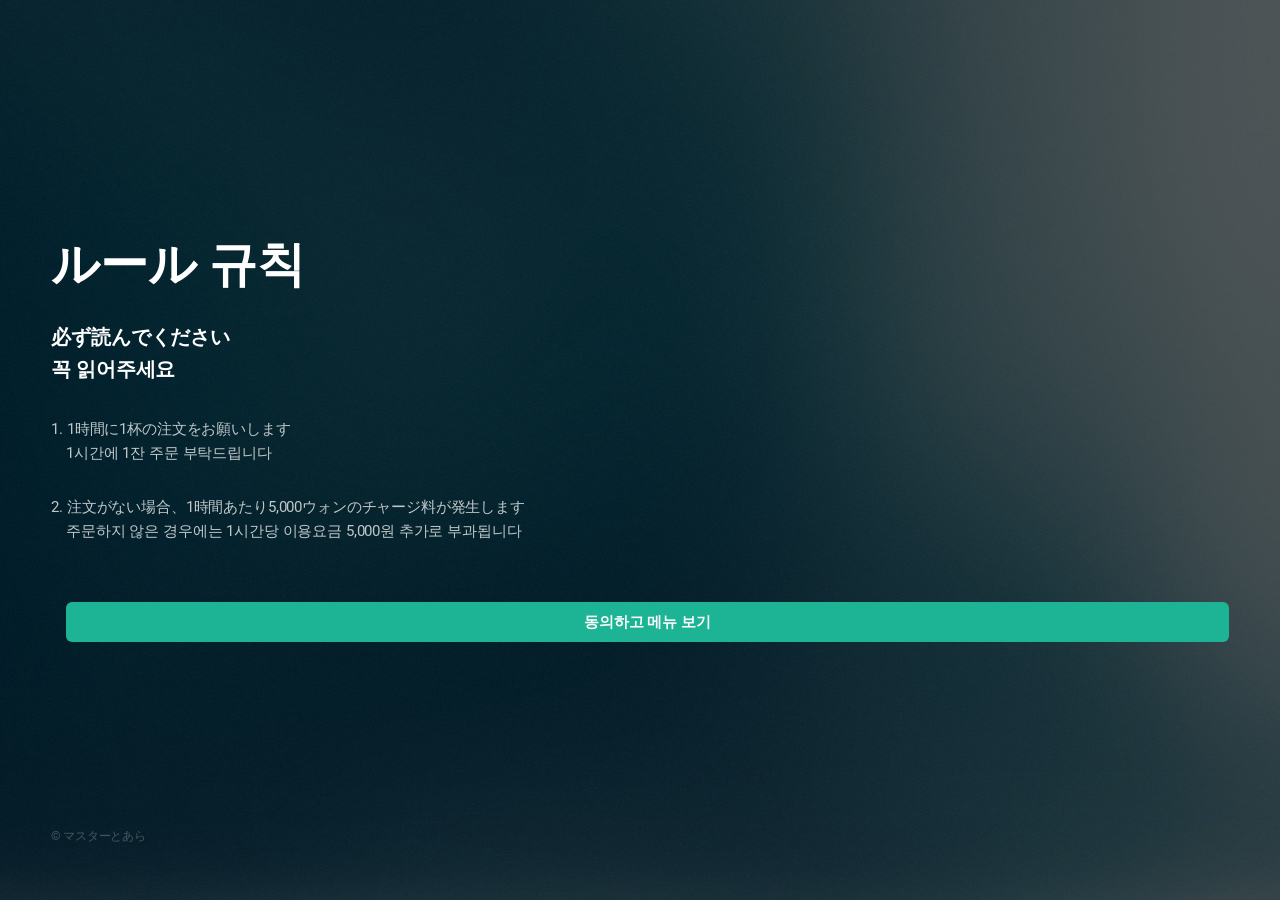
==== index.html @ 6d4afbd4 "index.html 업데이트" ====
<!DOCTYPE HTML>
<html>
	<head>
		<title>RULE</title>
		<meta charset="utf-8" />
		<meta name="viewport" content="width=device-width, initial-scale=1, user-scalable=no" />
		<link rel="stylesheet" href="assets/css/rule.css" />
	</head>
	<body class="is-preload">

		<!-- Header -->
			<header id="header">
				<h1>ルール 규칙</h1>
					<p><b>必ず読んでください<br>
						꼭 읽어주세요</b></p>
						<p><div>1. 1時間に1杯の注文をお願いします</div><div>
						　1시간에 1잔 주문 부탁드립니다</div></p>
				<p><div>2.  注文がない場合、1時間あたり5,000ウォンのチャージ料が発生します</div><div>
				　주문하지 않은 경우에는 1시간당 이용요금 5,000원 추가로 부과됩니다</div></p>
						</header>

<p>
			<ul class="actions fit">
				<a href="https://restjpkr.github.io/menu" class="button special fit">동의하고 메뉴 보기</a>
			</ul>
			
</p>


		<!-- Footer -->
			<footer id="footer">
				<ul class="copyright">
					<li>&copy; マスターとあら</li>
				</ul>
			</footer>

		<!-- Scripts -->
			<script src="assets/js/main.js"></script>

	</body>
</html>
---- assets/css/rule.css ----
@import url(fontawesome-all.min.css);
@import url("https://fonts.googleapis.com/css?family=Roboto:400,700");
/*
	Eventually by HTML5 UP
	html5up.net | @ajlkn
	Free for personal and commercial use under the CCA 3.0 license (html5up.net/license)
*/
html, body, div, span, applet, object, br,
iframe, h1, h2, h3, h4, h5, h6, p, blockquote,
pre, a, abbr, acronym, address, big, cite,
code, del, dfn, em, img, ins, kbd, q, s, samp,
small, strike, strong, sub, sup, tt, var, b,
u, i, center, dl, dt, dd, ol, ul, li, fieldset,
form, label, legend, table, caption, tbody,
tfoot, thead, tr, th, td, article, aside,
canvas, details, embed, figure, figcaption,
footer, header, hgroup, menu, nav, output, ruby,
section, summary, time, mark, audio, video {
	scroll-behavior: auto;
  margin: 0;
  padding: 0;
  border: 0;
  font-size: 100%;
  font: inherit;
  vertical-align: baseline; }


.menu{
     max-width: 700px;
     margin: 0 auto;
     font-size: 13.5px;
     padding: 10px 0;
 }
 .menu dl {
     display: table;
     width: 100%;
     border: solid #e4e4e4;
     border-width: 1px 0;
 }
 .menu dt{
	width: 39%; 
	text-align: left;
	display: table-cell;
	padding:0.4rem;
}

.menu dd{
	width: 39%;
	text-align: center;
	display: table-cell;
	padding:0.4rem;
 }

.menu dd:last-child {
	width: 22%;
	text-align: right;
	content: "";
}

.menu dd.from:after {
     content: "〜";
 }



table {
  width: 100%;
  border-collapse: collapse;
}

td {
  padding: 10px;
  text-align: center;
}

td:first-child {
  width: 30%;
  text-align: left;
}

td:last-child {
  width: 20%;
  text-align: right;
}




article, aside, details, figcaption, figure,
footer, header, hgroup, menu, nav, section {
  display: block; }

body {
  line-height: 1; }

ol, ul {
  list-style: none; }

blockquote, q {
  quotes: none; }
  blockquote:before, blockquote:after, q:before, q:after {
    content: '';
    content: none; }

table {
  border-collapse: collapse;
  border-spacing: 0; }

body {
  -webkit-text-size-adjust: none; }

mark {
  background-color: transparent;
  color: inherit; }

input::-moz-focus-inner {
  border: 0;
  padding: 0; }

input, select, textarea {
  -moz-appearance: none;
  -webkit-appearance: none;
  -ms-appearance: none;
  appearance: none; }

/* Basic */
@-ms-viewport {
  width: device-width; }

body {
  -ms-overflow-style: scrollbar; }

@media screen and (max-width: 480px) {
  html, body {
    min-width: 320px; } }

html {
  box-sizing: border-box; }

*, *:before, *:after {
  box-sizing: inherit; }

html, body {
  height: 100%;
  overflow-x: hidden;
  width: 100%; }
  @media screen and (max-height: 640px) {
    html, body {
      height: auto;
      min-height: 100%; } }

body {
  display: -moz-flex;
  display: -webkit-flex;
  display: -ms-flex;
  display: flex;
  -moz-flex-direction: column;
  -webkit-flex-direction: column;
  -ms-flex-direction: column;
  flex-direction: column;
  -moz-justify-content: center;
  -webkit-justify-content: center;
  -ms-justify-content: center;
  justify-content: center;
  background-color: #000;
  padding: 6em 4em 4em 4em; }
  body.is-preload *, body.is-preload *:before, body.is-preload *:after {
    -moz-animation: none !important;
    -webkit-animation: none !important;
    -ms-animation: none !important;
    animation: none !important;
    -moz-transition: none !important;
    -webkit-transition: none !important;
    -ms-transition: none !important;
    transition: none !important; }
  body > * {
    position: relative;
    z-index: 2; }
  @media screen and (max-width: 1680px) {
    body {
      padding: 6em 3.5em 3.5em 3.5em; } }
  @media screen and (max-width: 736px) {
    body {
      padding: 5em 2em 2em 2em; } }
  @media screen and (max-width: 360px) {
    body {
      padding: 5em 1.25em 1.25em 1.25em; } }

.menu .item {
  position: relative;
  display: -webkit-box;
  display: -ms-flexbox;
  display: flex;
  -webkit-box-pack: justify;
  -ms-flex-pack: justify;
  justify-content: space-between;
  -webkit-box-align: center;
  -ms-flex-align: center;
  align-items: center;
  margin-bottom: 8px;
}

/* BG */
#bg {
  -moz-transition: opacity 2s ease-in-out;
  -webkit-transition: opacity 2s ease-in-out;
  -ms-transition: opacity 2s ease-in-out;
  transition: opacity 2s ease-in-out;
  height: 100%;
  left: 0;
  opacity: 0.375;
  position: fixed;
  top: 0;
  width: 100%;
  z-index: 1; }
  #bg div {
    -moz-transition: opacity 3s ease;
    -webkit-transition: opacity 3s ease;
    -ms-transition: opacity 3s ease;
    transition: opacity 3s ease;
    background-size: cover;
    height: 100%;
    left: 0;
    opacity: 0;
    position: absolute;
    top: 0;
    visibility: hidden;
    width: 150%; }
    #bg div.visible {
      -moz-animation: bg 45s linear infinite;
      -webkit-animation: bg 45s linear infinite;
      -ms-animation: bg 45s linear infinite;
      animation: bg 45s linear infinite;
      opacity: 1;
      visibility: visible;
      z-index: 1; }
      #bg div.visible.top {
        z-index: 2; }
      @media screen and (max-width: 1280px) {
        #bg div.visible {
          -moz-animation: bg 29.25s linear infinite;
          -webkit-animation: bg 29.25s linear infinite;
          -ms-animation: bg 29.25s linear infinite;
          animation: bg 29.25s linear infinite; } }
      @media screen and (max-width: 736px) {
        #bg div.visible {
          -moz-animation: bg 18s linear infinite;
          -webkit-animation: bg 18s linear infinite;
          -ms-animation: bg 18s linear infinite;
          animation: bg 18s linear infinite; } }
    #bg div:only-child {
      -moz-animation-direction: alternate !important;
      -webkit-animation-direction: alternate !important;
      -ms-animation-direction: alternate !important;
      animation-direction: alternate !important; }
  body.is-preload #bg {
    opacity: 0; }

@-moz-keyframes bg {
  0% {
    -moz-transform: translateX(0);
    -webkit-transform: translateX(0);
    -ms-transform: translateX(0);
    transform: translateX(0); }
  100% {
    -moz-transform: translateX(-25%);
    -webkit-transform: translateX(-25%);
    -ms-transform: translateX(-25%);
    transform: translateX(-25%); } }

@-webkit-keyframes bg {
  0% {
    -moz-transform: translateX(0);
    -webkit-transform: translateX(0);
    -ms-transform: translateX(0);
    transform: translateX(0); }
  100% {
    -moz-transform: translateX(-25%);
    -webkit-transform: translateX(-25%);
    -ms-transform: translateX(-25%);
    transform: translateX(-25%); } }

@-ms-keyframes bg {
  0% {
    -moz-transform: translateX(0);
    -webkit-transform: translateX(0);
    -ms-transform: translateX(0);
    transform: translateX(0); }
  100% {
    -moz-transform: translateX(-25%);
    -webkit-transform: translateX(-25%);
    -ms-transform: translateX(-25%);
    transform: translateX(-25%); } }

@keyframes bg {
  0% {
    -moz-transform: translateX(0);
    -webkit-transform: translateX(0);
    -ms-transform: translateX(0);
    transform: translateX(0); }
  100% {
    -moz-transform: translateX(-25%);
    -webkit-transform: translateX(-25%);
    -ms-transform: translateX(-25%);
    transform: translateX(-25%); } }

/* Type */
body, input, select, textarea {
  color: rgba(255, 255, 255, 0.75);
  font-family: "Roboto", sans-serif;
  font-size: 16pt;
  font-weight: 400;
  letter-spacing: -0.01em;
  line-height: 1.65em; }
  @media screen and (max-width: 1680px) {
    body, input, select, textarea {
      font-size: 12pt; } }
  @media screen and (max-width: 1280px) {
    body, input, select, textarea {
      font-size: 11pt; } }
  @media screen and (max-width: 980px) {
    body, input, select, textarea {
      font-size: 12pt; } }
  @media screen and (max-width: 736px) {
    body, input, select, textarea {
      font-size: 12pt; } }
  @media screen and (max-width: 480px) {
    body, input, select, textarea {
      font-size: 12pt; } }

a {
  -moz-transition: border-bottom-color 0.2s ease, color 0.2s ease;
  -webkit-transition: border-bottom-color 0.2s ease, color 0.2s ease;
  -ms-transition: border-bottom-color 0.2s ease, color 0.2s ease;
  transition: border-bottom-color 0.2s ease, color 0.2s ease;
  border-bottom: dotted 1px rgba(255, 255, 255, 0.25);
  color: #1cb495;
  text-decoration: none; }
  a:hover {
    border-bottom-color: transparent;
    color: #1cb495 !important;
    text-decoration: none; }

strong, b {
  color: #fff;
  font-weight: 700; }

em, i {
  font-style: italic; }

p {
  margin: 0 0 2em 0; }

h1, h2, h3, h4, h5, h6 {
  color: #fff;
  font-weight: 700;
  line-height: 1em;
  margin: 0 0 1em 0; }
  h1 a, h2 a, h3 a, h4 a, h5 a, h6 a {
    color: inherit;
    text-decoration: none; }

h1 {
  font-size: 2.5em;
  line-height: 1.25em; }

h2 {
  font-size: 1.75em;
  line-height: 1.5em;
  margin-bottom: 0.5; }

h3 {
  font-size: 1.35em;
  line-height: 1.5em; }

h4 {
  font-size: 1.1em;
  line-height: 1.5em; }

h5 {
  font-size: 0.9em;
  line-height: 1.5em; }

h6 {
  font-size: 0.7em;
  line-height: 1.5em; }

sub {
  font-size: 0.8em;
  position: relative;
  top: 0.5em; }

sup {
  font-size: 0.8em;
  position: relative;
  top: -0.5em; }

blockquote {
  border-left: solid 8px rgba(255, 255, 255, 0.35);
  font-style: italic;
  margin: 0 0 2em 0;
  padding: 0.5em 0 0.5em 2em; }

code {
  background: rgba(255, 255, 255, 0.125);
  border-radius: 6px;
  border: solid 2px rgba(255, 255, 255, 0.35);
  font-family: "Courier New", monospace;
  font-size: 0.9em;
  margin: 0 0.25em;
  padding: 0.25em 0.65em; }

pre {
  -webkit-overflow-scrolling: touch;
  font-family: "Courier New", monospace;
  font-size: 0.9em;
  margin: 0 0 2em 0; }
  pre code {
    display: block;
    line-height: 1.75em;
    padding: 1em 1.5em;
    overflow-x: auto; }

hr {
  border: 0;
  border-bottom: solid 2px rgba(255, 255, 255, 0.35);
  margin: 2em 0; }
  hr.major {
    margin: 3em 0; }

/* Section/Article */
section.special, article.special {
  text-align: center; }

header p {
  color: rgba(255, 255, 255, 0.5);
  position: relative;
  margin: 0 0 1.5em 0; }

header h2 + p {
  font-size: 1.25em;
  margin-top: -1em;
  line-height: 1.5em; }

header h3 + p {
  font-size: 1.1em;
  margin-top: -0.8em;
  line-height: 1.5em; }

header h4 + p,
header h5 + p,
header h6 + p {
  font-size: 0.9em;
  margin-top: -0.6em;
  line-height: 1.5em; }

@media screen and (max-width: 980px) {
  header br {
    display: none; } }

@media screen and (max-width: 736px) {
  header br {
    display: inline; } }

@media screen and (max-width: 480px) {
  header br {
    display: none; } }

/* Button */

	input[type="submit"],
	input[type="reset"],
	input[type="button"],
	.button {
		-moz-appearance: none;
		-webkit-appearance: none;
		-ms-appearance: none;
		appearance: none;
		-moz-transition: background-color 0.2s ease-in-out, color 0.2s ease-in-out;
		-webkit-transition: background-color 0.2s ease-in-out, color 0.2s ease-in-out;
		-ms-transition: background-color 0.2s ease-in-out, color 0.2s ease-in-out;
		transition: background-color 0.2s ease-in-out, color 0.2s ease-in-out;
		background-color: #666;
		border-radius: 6px;
		border: 0;
		color: #ffffff;
		cursor: pointer;
		display: inline-block;
		font-weight: 400;
		height: 3em;
		line-height: 3em;
		padding: 0 2em;
		text-align: center;
		text-decoration: none;
		white-space: nowrap;
	}

		input[type="submit"]:hover,
		input[type="reset"]:hover,
		input[type="button"]:hover,
		.button:hover {
			background-color: #737373;
		}

		input[type="submit"]:active,
		input[type="reset"]:active,
		input[type="button"]:active,
		.button:active {
			background-color: #595959;
		}

		input[type="submit"].icon,
		input[type="reset"].icon,
		input[type="button"].icon,
		.button.icon {
			padding-left: 1.35em;
		}

			input[type="submit"].icon:before,
			input[type="reset"].icon:before,
			input[type="button"].icon:before,
			.button.icon:before {
				margin-right: 0.5em;
			}

		input[type="submit"].fit,
		input[type="reset"].fit,
		input[type="button"].fit,
		.button.fit {
			width: 100%;
		}

		input[type="submit"].small,
		input[type="reset"].small,
		input[type="button"].small,
		.button.small {
			font-size: 0.8em;
			height: 2.7em;
			line-height: 2.7em;
		}

		input[type="submit"].large,
		input[type="reset"].large,
		input[type="button"].large,
		.button.large {
			font-size: 1.25em;
			height: 2.7em;
			line-height: 2.7em;
		}

		input[type="submit"].alt,
		input[type="reset"].alt,
		input[type="button"].alt,
		.button.alt {
			background-color: transparent;
			box-shadow: inset 0 0 0 2px #e5e5e5;
			color: #777;
		}

			input[type="submit"].alt:hover,
			input[type="reset"].alt:hover,
			input[type="button"].alt:hover,
			.button.alt:hover {
				background-color: #f8f8f8;
			}

			input[type="submit"].alt:active,
			input[type="reset"].alt:active,
			input[type="button"].alt:active,
			.button.alt:active {
				background-color: #f0f0f0;
			}

			input[type="submit"].alt.icon:before,
			input[type="reset"].alt.icon:before,
			input[type="button"].alt.icon:before,
			.button.alt.icon:before {
				color: #999;
			}

		input[type="submit"].primary,
		input[type="reset"].primary,
		input[type="button"].primary,
		.button.primary {
			background-color: #e89980;
			color: #ffffff !important;
		}

			input[type="submit"].primary:hover,
			input[type="reset"].primary:hover,
			input[type="button"].primary:hover,
			.button.primary:hover {
				background-color: #ecaa96;
			}

			input[type="submit"].primary:active,
			input[type="reset"].primary:active,
			input[type="button"].primary:active,
			.button.primary:active {
				background-color: #e4886a;
			}

		input[type="submit"].disabled, input[type="submit"]:disabled,
		input[type="reset"].disabled,
		input[type="reset"]:disabled,
		input[type="button"].disabled,
		input[type="button"]:disabled,
		.button.disabled,
		.button:disabled {
			background-color: #777 !important;
			box-shadow: inset 0 -0.15em 0 0 rgba(0, 0, 0, 0.15);
			color: #f5f5f5 !important;
			cursor: default;
			opacity: 0.25;
		}


/* Icon */
.icon {
  text-decoration: none;
  border-bottom: none;
  position: relative; }
  .icon:before {
    -moz-osx-font-smoothing: grayscale;
    -webkit-font-smoothing: antialiased;
    display: inline-block;
    font-style: normal;
    font-variant: normal;
    text-rendering: auto;
    line-height: 1;
    text-transform: none !important;
    font-family: 'Font Awesome 5 Free';
    font-weight: 400; }
  .icon > .label {
    display: none; }
  .icon:before {
    line-height: inherit; }
  .icon.solid:before {
    font-weight: 900; }
  .icon.brands:before {
    font-family: 'Font Awesome 5 Brands'; }

/* List */
ol {
  list-style: decimal;
  margin: 0 0 2em 0;
  padding-left: 1.25em; }
  ol li {
    padding-left: 0.25em; }

ul {
  list-style: disc;
  margin: 0 0 2em 0;
  padding-left: 1em; }
  ul li {
    padding-left: 0.5em; }

/* Icons */
ul.icons {
  cursor: default;
  list-style: none;
  padding-left: 0; }
  ul.icons li {
    display: inline-block;
    padding: 0 1em 0 0; }
    ul.icons li:last-child {
      padding-right: 0; }
    ul.icons li .icon:before {
      font-size: 1.25em; }
    ul.icons li a {
      color: inherit; }

/* Form */
form {
  margin: 0 0 2em 0; }
  form .message {
    text-decoration: none;
    -moz-transition: opacity 0.2s ease-in-out, -moz-transform 0.2s ease-in-out;
    -webkit-transition: opacity 0.2s ease-in-out, -webkit-transform 0.2s ease-in-out;
    -ms-transition: opacity 0.2s ease-in-out, -ms-transform 0.2s ease-in-out;
    transition: opacity 0.2s ease-in-out, transform 0.2s ease-in-out;
    -moz-transform: scale(1.05);
    -webkit-transform: scale(1.05);
    -ms-transform: scale(1.05);
    transform: scale(1.05);
    height: 2.75em;
    line-height: 2.75em;
    opacity: 0; }
    form .message:before {
      -moz-osx-font-smoothing: grayscale;
      -webkit-font-smoothing: antialiased;
      display: inline-block;
      font-style: normal;
      font-variant: normal;
      text-rendering: auto;
      line-height: 1;
      text-transform: none !important;
      font-family: 'Font Awesome 5 Free';
      font-weight: 900; }
    form .message:before {
      margin-right: 0.5em; }
    form .message.visible {
      -moz-transform: scale(1);
      -webkit-transform: scale(1);
      -ms-transform: scale(1);
      transform: scale(1);
      opacity: 1; }
    form .message.success {
      color: #1cb495; }
      form .message.success:before {
        content: '\f00c'; }
    form .message.failure {
      color: #ff2361; }
      form .message.failure:before {
        content: '\f119'; }

label {
  color: #fff;
  display: block;
  font-size: 0.9em;
  font-weight: 700;
  margin: 0 0 1em 0; }

@-moz-keyframes focus {
  0% {
    -moz-transform: scale(1);
    -webkit-transform: scale(1);
    -ms-transform: scale(1);
    transform: scale(1); }
  50% {
    -moz-transform: scale(1.025);
    -webkit-transform: scale(1.025);
    -ms-transform: scale(1.025);
    transform: scale(1.025); }
  100% {
    -moz-transform: scale(1);
    -webkit-transform: scale(1);
    -ms-transform: scale(1);
    transform: scale(1); } }

@-webkit-keyframes focus {
  0% {
    -moz-transform: scale(1);
    -webkit-transform: scale(1);
    -ms-transform: scale(1);
    transform: scale(1); }
  50% {
    -moz-transform: scale(1.025);
    -webkit-transform: scale(1.025);
    -ms-transform: scale(1.025);
    transform: scale(1.025); }
  100% {
    -moz-transform: scale(1);
    -webkit-transform: scale(1);
    -ms-transform: scale(1);
    transform: scale(1); } }

@-ms-keyframes focus {
  0% {
    -moz-transform: scale(1);
    -webkit-transform: scale(1);
    -ms-transform: scale(1);
    transform: scale(1); }
  50% {
    -moz-transform: scale(1.025);
    -webkit-transform: scale(1.025);
    -ms-transform: scale(1.025);
    transform: scale(1.025); }
  100% {
    -moz-transform: scale(1);
    -webkit-transform: scale(1);
    -ms-transform: scale(1);
    transform: scale(1); } }

@keyframes focus {
  0% {
    -moz-transform: scale(1);
    -webkit-transform: scale(1);
    -ms-transform: scale(1);
    transform: scale(1); }
  50% {
    -moz-transform: scale(1.025);
    -webkit-transform: scale(1.025);
    -ms-transform: scale(1.025);
    transform: scale(1.025); }
  100% {
    -moz-transform: scale(1);
    -webkit-transform: scale(1);
    -ms-transform: scale(1);
    transform: scale(1); } }

input[type="text"],
input[type="password"],
input[type="email"],
select,
textarea {
  -moz-appearance: none;
  -webkit-appearance: none;
  -ms-appearance: none;
  appearance: none;
  -moz-transform: scale(1);
  -webkit-transform: scale(1);
  -ms-transform: scale(1);
  transform: scale(1);
  -moz-transition: border-color 0.2s ease, background-color 0.2s ease;
  -webkit-transition: border-color 0.2s ease, background-color 0.2s ease;
  -ms-transition: border-color 0.2s ease, background-color 0.2s ease;
  transition: border-color 0.2s ease, background-color 0.2s ease;
  background-color: transparent;
  border-radius: 6px;
  border: none;
  border: solid 2px rgba(255, 255, 255, 0.35);
  color: inherit;
  display: block;
  outline: 0;
  padding: 0 1em;
  text-decoration: none;
  width: 100%; }
  input[type="text"]:invalid,
  input[type="password"]:invalid,
  input[type="email"]:invalid,
  select:invalid,
  textarea:invalid {
    box-shadow: none; }
  input[type="text"]:focus,
  input[type="password"]:focus,
  input[type="email"]:focus,
  select:focus,
  textarea:focus {
    -moz-animation: focus 0.1s;
    -webkit-animation: focus 0.1s;
    -ms-animation: focus 0.1s;
    animation: focus 0.1s;
    background-color: rgba(255, 255, 255, 0.125);
    border-color: #1cb495; }

select {
  background-image: url("data:image/svg+xml;charset=utf8,%3Csvg xmlns='http://www.w3.org/2000/svg' width='40' height='40' preserveAspectRatio='none' viewBox='0 0 40 40'%3E%3Cpath d='M9.4,12.3l10.4,10.4l10.4-10.4c0.2-0.2,0.5-0.4,0.9-0.4c0.3,0,0.6,0.1,0.9,0.4l3.3,3.3c0.2,0.2,0.4,0.5,0.4,0.9 c0,0.4-0.1,0.6-0.4,0.9L20.7,31.9c-0.2,0.2-0.5,0.4-0.9,0.4c-0.3,0-0.6-0.1-0.9-0.4L4.3,17.3c-0.2-0.2-0.4-0.5-0.4-0.9 c0-0.4,0.1-0.6,0.4-0.9l3.3-3.3c0.2-0.2,0.5-0.4,0.9-0.4S9.1,12.1,9.4,12.3z' fill='rgba(255, 255, 255, 0.35)' /%3E%3C/svg%3E");
  background-size: 1.25rem;
  background-repeat: no-repeat;
  background-position: calc(100% - 1rem) center;
  height: 2.75em;
  padding-right: 2.75em;
  text-overflow: ellipsis; }
  select option {
    color: #fff;
    background: #000; }
  select:focus::-ms-value {
    background-color: transparent; }
  select::-ms-expand {
    display: none; }

input[type="text"],
input[type="password"],
input[type="email"],
select {
  height: 2.75em; }

textarea {
  padding: 0.75em 1em; }

input[type="checkbox"],
input[type="radio"] {
  -moz-appearance: none;
  -webkit-appearance: none;
  -ms-appearance: none;
  appearance: none;
  display: block;
  float: left;
  margin-right: -2em;
  opacity: 0;
  width: 1em;
  z-index: -1; }
  input[type="checkbox"] + label,
  input[type="radio"] + label {
    text-decoration: none;
    color: rgba(255, 255, 255, 0.75);
    cursor: pointer;
    display: inline-block;
    font-size: 1em;
    font-weight: 400;
    padding-left: 2.4em;
    padding-right: 0.75em;
    position: relative; }
    input[type="checkbox"] + label:before,
    input[type="radio"] + label:before {
      -moz-osx-font-smoothing: grayscale;
      -webkit-font-smoothing: antialiased;
      display: inline-block;
      font-style: normal;
      font-variant: normal;
      text-rendering: auto;
      line-height: 1;
      text-transform: none !important;
      font-family: 'Font Awesome 5 Free';
      font-weight: 900; }
    input[type="checkbox"] + label:before,
    input[type="radio"] + label:before {
      background: rgba(255, 255, 255, 0.125);
      border-radius: 6px;
      border: solid 2px rgba(255, 255, 255, 0.35);
      content: '';
      display: inline-block;
      font-size: 0.8em;
      height: 1.65em;
      left: 0;
      line-height: 1.65em;
      position: absolute;
      text-align: center;
      top: 0;
      width: 1.65em; }
  input[type="checkbox"]:checked + label:before,
  input[type="radio"]:checked + label:before {
    background: #1cb495;
    border-color: #1cb495;
    color: #ffffff;
    content: '\f00c'; }
  input[type="checkbox"]:focus + label:before,
  input[type="radio"]:focus + label:before {
    border-color: #1cb495;
    box-shadow: 0 0 0 2px #1cb495; }

input[type="checkbox"] + label:before {
  border-radius: 6px; }

input[type="radio"] + label:before {
  border-radius: 100%; }

::-webkit-input-placeholder {
  color: rgba(255, 255, 255, 0.5) !important;
  opacity: 1.0; }

:-moz-placeholder {
  color: rgba(255, 255, 255, 0.5) !important;
  opacity: 1.0; }

::-moz-placeholder {
  color: rgba(255, 255, 255, 0.5) !important;
  opacity: 1.0; }

:-ms-input-placeholder {
  color: rgba(255, 255, 255, 0.5) !important;
  opacity: 1.0; }

.formerize-placeholder {
  color: rgba(255, 255, 255, 0.5) !important;
  opacity: 1.0; }

/* Button */
input[type="submit"],
input[type="reset"],
input[type="button"],
button,
.button {
  -moz-appearance: none;
  -webkit-appearance: none;
  -ms-appearance: none;
  appearance: none;
  -moz-transition: background-color 0.2s ease-in-out, color 0.2s ease-in-out, opacity 0.2s ease-in-out;
  -webkit-transition: background-color 0.2s ease-in-out, color 0.2s ease-in-out, opacity 0.2s ease-in-out;
  -ms-transition: background-color 0.2s ease-in-out, color 0.2s ease-in-out, opacity 0.2s ease-in-out;
  transition: background-color 0.2s ease-in-out, color 0.2s ease-in-out, opacity 0.2s ease-in-out;
  background-color: #1cb495;
  border-radius: 6px;
  border: 0;
  color: #ffffff !important;
  cursor: pointer;
  display: inline-block;
  font-weight: 700;
  height: 2.75em;
  line-height: 2.75em;
  padding: 0 1.125em;
  text-align: center;
  text-decoration: none;
  white-space: nowrap; }
  input[type="submit"]:hover,
  input[type="reset"]:hover,
  input[type="button"]:hover,
  button:hover,
  .button:hover {
    background-color: #1fcaa7; }
  input[type="submit"]:active,
  input[type="reset"]:active,
  input[type="button"]:active,
  button:active,
  .button:active {
    background-color: #199e83; }
  input[type="submit"].disabled, input[type="submit"]:disabled,
  input[type="reset"].disabled,
  input[type="reset"]:disabled,
  input[type="button"].disabled,
  input[type="button"]:disabled,
  button.disabled,
  button:disabled,
  .button.disabled,
  .button:disabled {
    opacity: 0.5; }
  @media screen and (max-width: 480px) {
    input[type="submit"],
    input[type="reset"],
    input[type="button"],
    button,
    .button {
      padding: 0; } }

/* Header */
#header h1 {
  font-size: 3.25em;
  margin: 0 0 0.55em 0; }

#header p {
  font-size: 1.35em;
  line-height: 1.65em; }

#header a {
  color: inherit; }

@media screen and (max-width: 736px) {
  #header h1 {
    font-size: 2em; }
  #header p {
    font-size: 1em; } }

@media screen and (max-width: 480px) {
  #header {
    margin: 0 0 1em 0; } }

/* Signup Form */
#signup-form {
  display: -moz-flex;
  display: -webkit-flex;
  display: -ms-flex;
  display: flex;
  position: relative; }
  #signup-form input[type="text"],
  #signup-form input[type="password"],
  #signup-form input[type="email"] {
    width: 18em; }
  #signup-form > * {
    margin: 0 0 0 1em; }
  #signup-form > :first-child {
    margin: 0 0 0 0; }
  @media screen and (max-width: 480px) {
    #signup-form {
      -moz-flex-direction: column;
      -webkit-flex-direction: column;
      -ms-flex-direction: column;
      flex-direction: column; }
      #signup-form input[type="type"],
      #signup-form input[type="password"],
      #signup-form input[type="email"] {
        width: 100%; }
      #signup-form > * {
        margin: 1.25em 0 0 0; }
      #signup-form .message {
        bottom: -1.5em;
        font-size: 0.9em;
        height: 1em;
        left: 0;
        line-height: inherit;
        margin-top: 0;
        position: absolute; } }

/* Footer */
#footer {
  -moz-transition: opacity 0.5s ease-in-out;
  -webkit-transition: opacity 0.5s ease-in-out;
  -ms-transition: opacity 0.5s ease-in-out;
  transition: opacity 0.5s ease-in-out;
  bottom: 4em;
  color: rgba(255, 255, 255, 0.5);
  left: 4em;
  opacity: 0.5;
  position: absolute; }
  #footer .icons {
    margin: 0 0 0.5em 0; }
  #footer .copyright {
    font-size: 0.8em;
    list-style: none;
    padding: 0; }
    #footer .copyright li {
      border-left: solid 1px rgba(255, 255, 255, 0.25);
      display: inline-block;
      line-height: 1em;
      margin: 0 0 0 0.75em;
      padding: 0 0 0 0.75em; }
      #footer .copyright li:first-child {
        border-left: 0;
        margin-left: 0;
        padding-left: 0; }
    #footer .copyright a {
      color: inherit; }
  #footer:hover {
    opacity: 1; }
  #footer > :last-child {
    margin-bottom: 0; }
  @media screen and (max-width: 1680px) {
    #footer {
      bottom: 3.5em;
      left: 3.5em; } }
  @media screen and (max-width: 736px) {
    #footer {
      bottom: 2em;
      left: 2em; } }
  @media screen and (max-width: 360px) {
    #footer {
      bottom: 1.25em;
      left: 1.25em; } }
  @media screen and (max-height: 640px) {
    #footer {
      bottom: auto;
      left: auto;
      margin: 1em 0 0 0;
      position: relative; } }
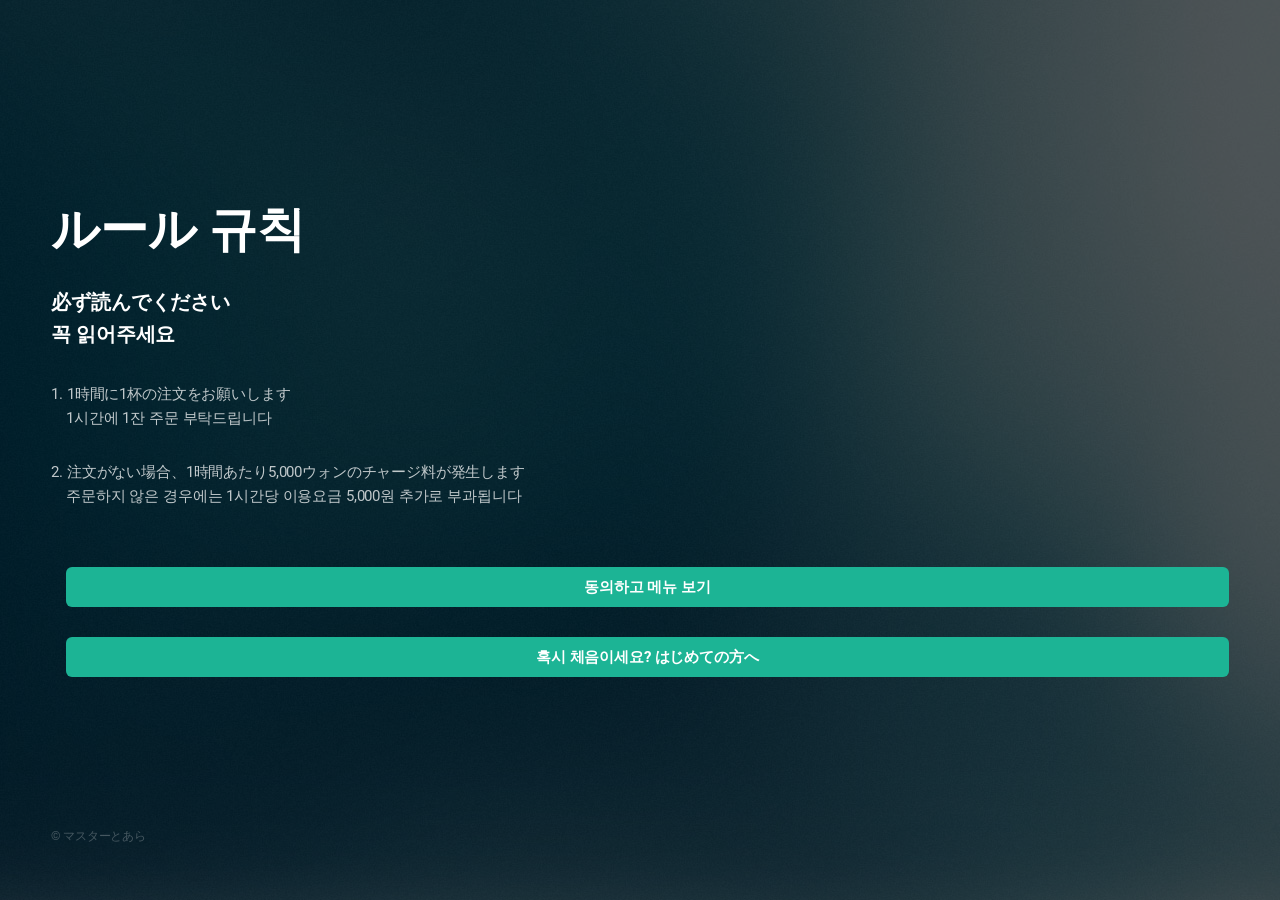
==== commit b60f06d2: "index.html 업데이트" ====
--- a/index.html
+++ b/index.html
@@ -23,6 +23,9 @@
 			<ul class="actions fit">
 				<a href="https://restjpkr.github.io/menu" class="button special fit">동의하고 메뉴 보기</a>
 			</ul>
+			<ul class="actions fit">
+				<a href="https://restjpkr.github.io/info" class="button special fit">혹시 체음이세요? はじめての方へ</a>
+			</ul>
 			
 </p>
 
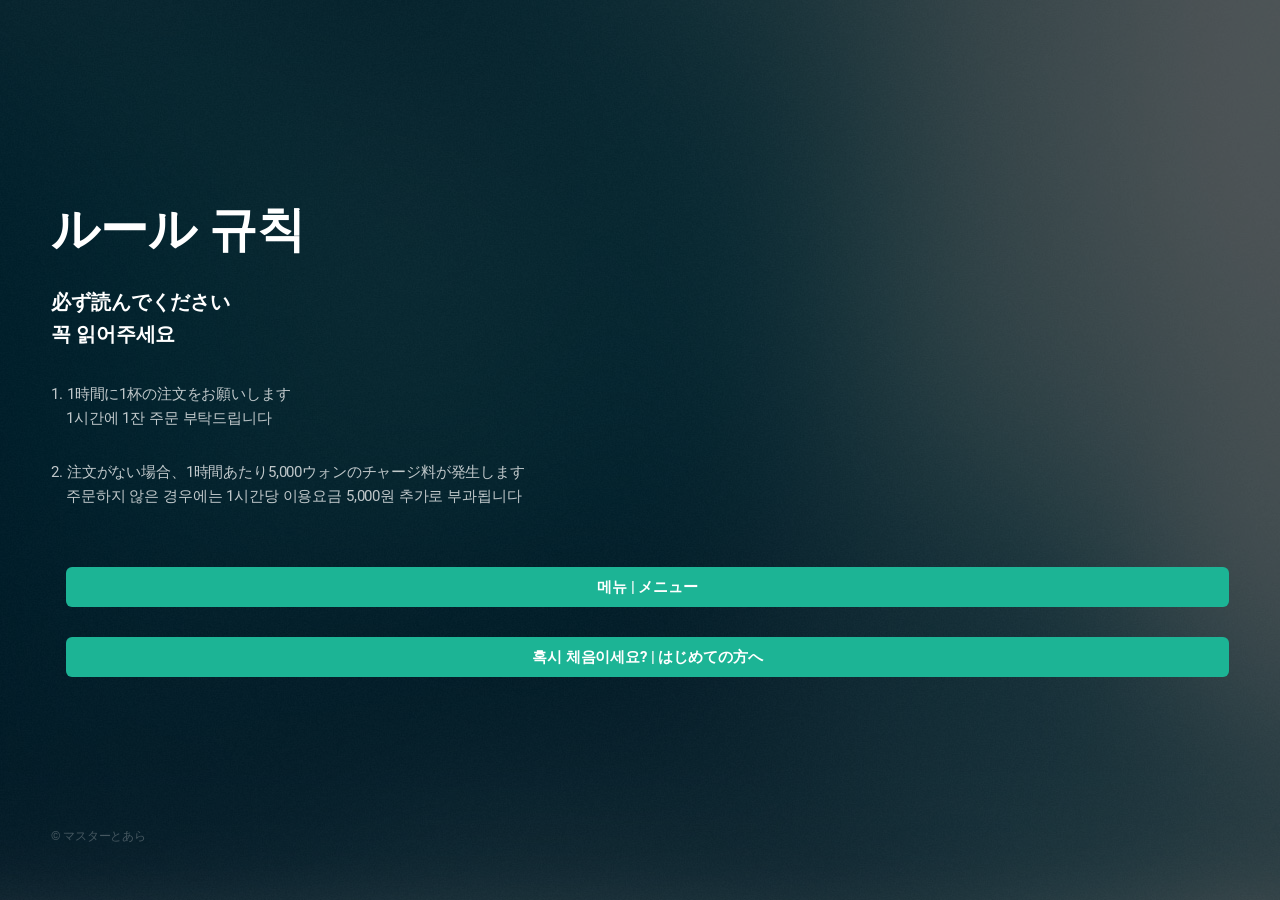
==== commit ef0d16a1: "index.html 업데이트" ====
--- a/index.html
+++ b/index.html
@@ -21,10 +21,10 @@
 
 <p>
 			<ul class="actions fit">
-				<a href="https://restjpkr.github.io/menu" class="button special fit">동의하고 메뉴 보기</a>
+				<a href="https://restjpkr.github.io/menu" class="button special fit">메뉴 | メニュー</a>
 			</ul>
 			<ul class="actions fit">
-				<a href="https://restjpkr.github.io/info" class="button special fit">혹시 체음이세요? はじめての方へ</a>
+				<a href="https://restjpkr.github.io/info" class="button special fit">혹시 체음이세요? | はじめての方へ</a>
 			</ul>
 			
 </p>
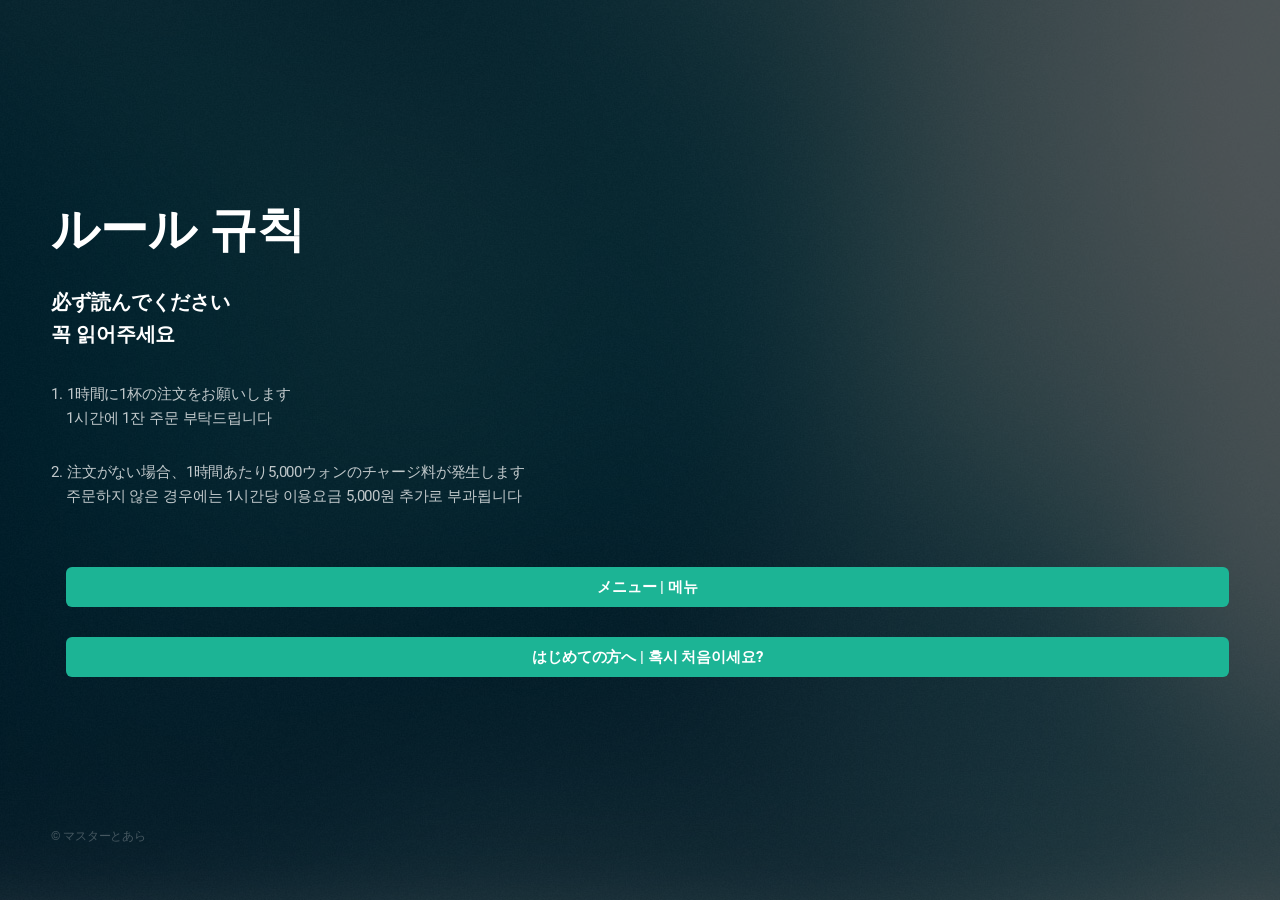
==== commit 13caaec2: "index.html 업데이트" ====
--- a/index.html
+++ b/index.html
@@ -21,10 +21,10 @@
 
 <p>
 			<ul class="actions fit">
-				<a href="https://restjpkr.github.io/menu" class="button special fit">메뉴 | メニュー</a>
+				<a href="https://restjpkr.github.io/menu" class="button special fit">メニュー | 메뉴</a>
 			</ul>
 			<ul class="actions fit">
-				<a href="https://restjpkr.github.io/info" class="button special fit">혹시 체음이세요? | はじめての方へ</a>
+				<a href="https://restjpkr.github.io/info" class="button special fit">はじめての方へ | 혹시 처음이세요?</a>
 			</ul>
 			
 </p>
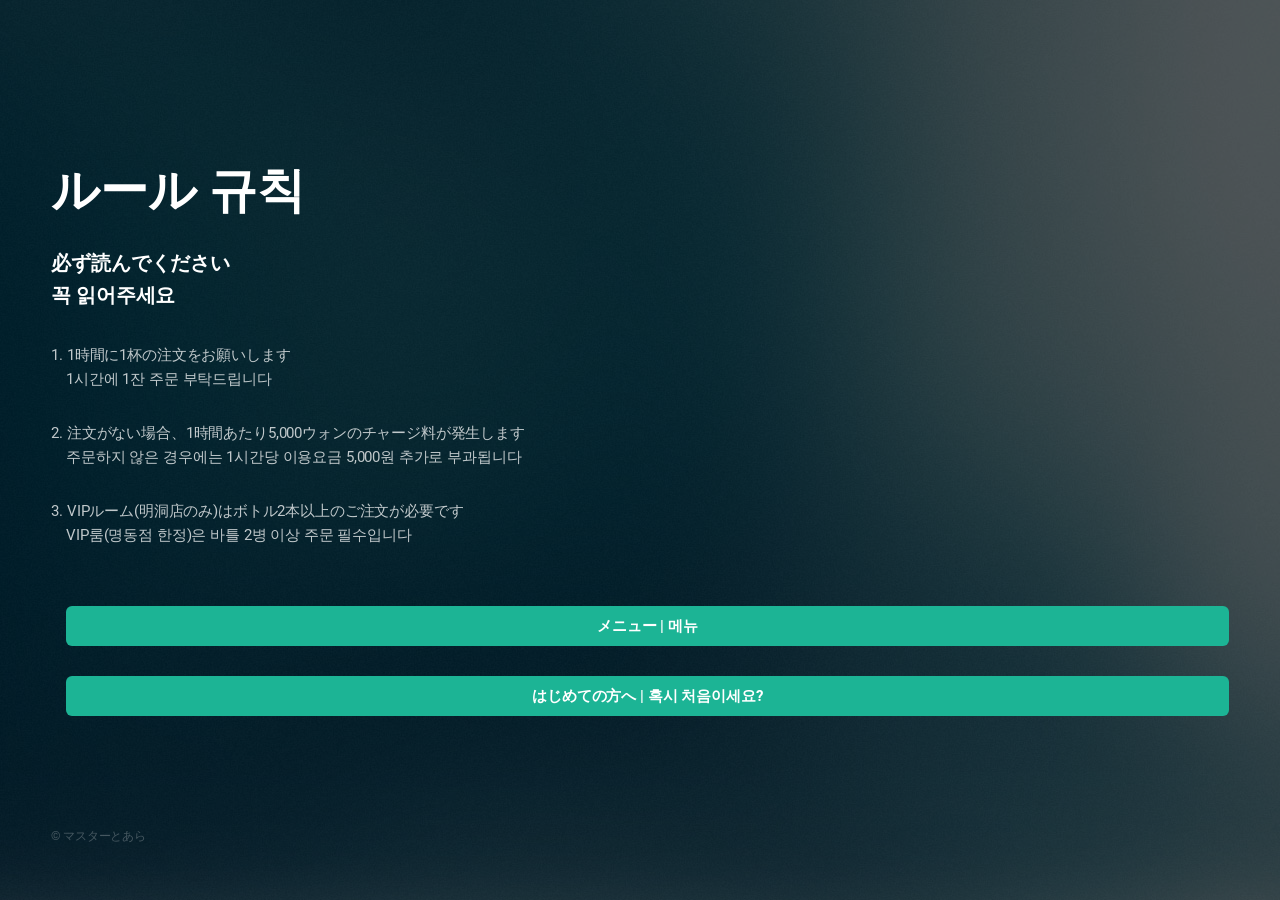
==== commit 987eddb8: "Update index.html and menu.html: VIP rule, attendance, stylish cards, and dom perignon fix" ====
--- a/index.html
+++ b/index.html
@@ -1,44 +1,44 @@
-<!DOCTYPE HTML>
-<html>
-	<head>
-		<title>RULE</title>
-		<meta charset="utf-8" />
-		<meta name="viewport" content="width=device-width, initial-scale=1, user-scalable=no" />
-		<link rel="stylesheet" href="assets/css/rule.css" />
-	</head>
-	<body class="is-preload">
-
-		<!-- Header -->
-			<header id="header">
-				<h1>ルール 규칙</h1>
+<!DOCTYPE HTML>
+<html>
+	<head>
+		<title>MANKIN</title>
+		<meta charset="utf-8" />
+		<meta name="viewport" content="width=device-width, initial-scale=1, user-scalable=no" />
+		<link rel="stylesheet" href="assets/css/rule.css" />
+	</head>
+	<body class="is-preload">
+
+		<!-- Header -->
+			<header id="header">
+				<h1>ルール 규칙</h1>
 					<p><b>必ず読んでください<br>
 						꼭 읽어주세요</b></p>
-						<p><div>1. 1時間に1杯の注文をお願いします</div><div>
-						　1시간에 1잔 주문 부탁드립니다</div></p>
-				<p><div>2.  注文がない場合、1時間あたり5,000ウォンのチャージ料が発生します</div><div>
-				　주문하지 않은 경우에는 1시간당 이용요금 5,000원 추가로 부과됩니다</div></p>
-						</header>
+						<p><div>1. 1時間に1杯の注文をお願いします</div><div>
+						　1시간에 1잔 주문 부탁드립니다</div></p>
+				<p><div>2. 注文がない場合、1時間あたり5,000ウォンのチャージ料が発生します</div><div>
+				　주문하지 않은 경우에는 1시간당 이용요금 5,000원 추가로 부과됩니다</div></p>
+				<p><div>3. VIPルーム(明洞店のみ)はボトル2本以上のご注文が必要です</div><div>
+				　VIP룸(명동점 한정)은 바틀 2병 이상 주문 필수입니다</div></p>
+			</header>
 
-<p>
-			<ul class="actions fit">
-				<a href="https://restjpkr.github.io/menu" class="button special fit">メニュー | 메뉴</a>
+<p>
+			<ul class="actions fit">
+				<a href="menu.html" class="button special fit">メニュー | 메뉴</a>
 			</ul>
 			<ul class="actions fit">
-				<a href="https://restjpkr.github.io/info" class="button special fit">はじめての方へ | 혹시 처음이세요?</a>
+				<a href="info.html" class="button special fit">はじめての方へ | 혹시 처음이세요?</a>
 			</ul>
-			
-</p>
-
-
-		<!-- Footer -->
-			<footer id="footer">
-				<ul class="copyright">
-					<li>&copy; マスターとあら</li>
-				</ul>
-			</footer>
-
-		<!-- Scripts -->
-			<script src="assets/js/main.js"></script>
-
-	</body>
-</html>
+</p>
+
+		<!-- Footer -->
+			<footer id="footer">
+				<ul class="copyright">
+					<li>&copy; マスターとあら</li>
+				</ul>
+			</footer>
+
+		<!-- Scripts -->
+			<script src="assets/js/main.js"></script>
+
+	</body>
+</html>
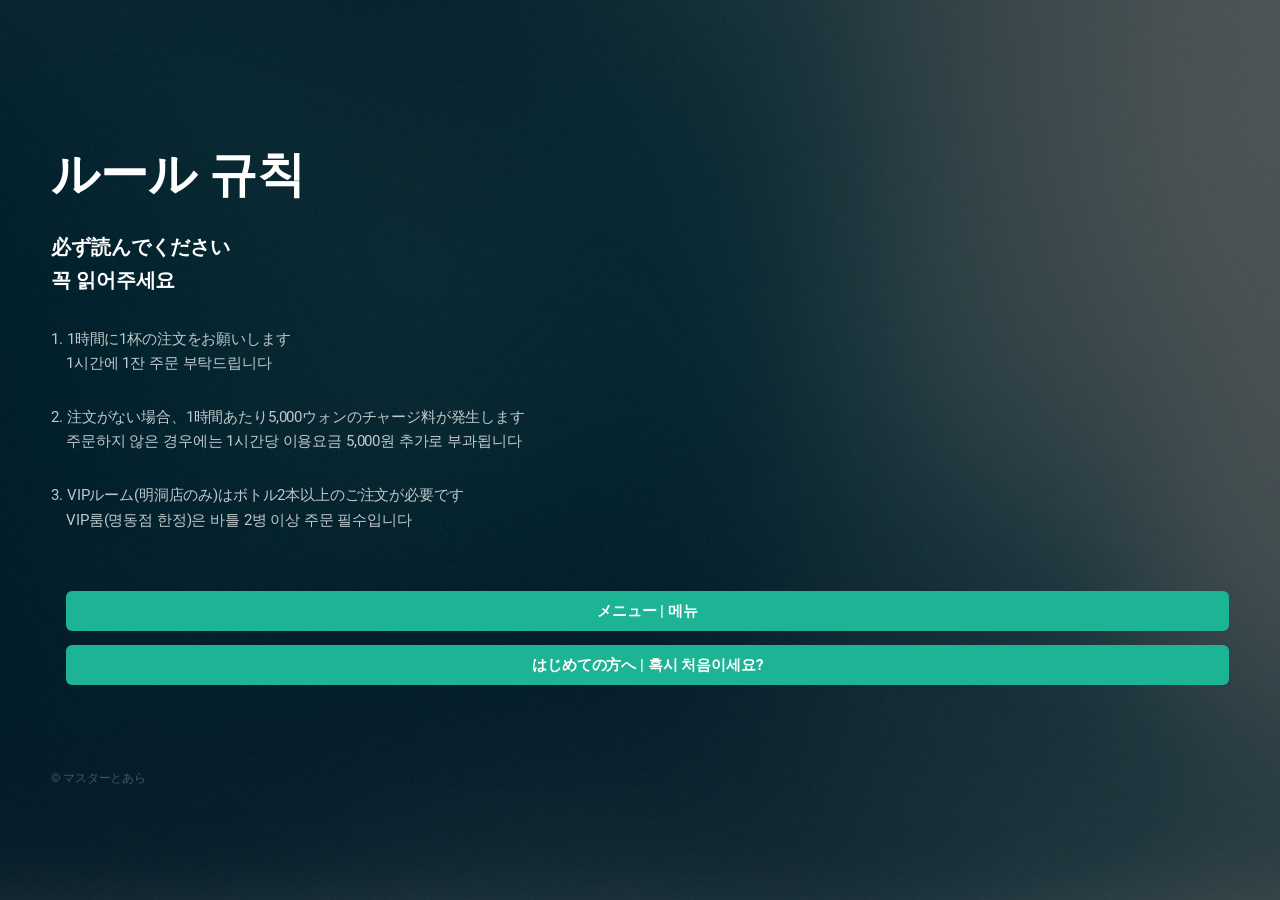
==== commit 9953d855: "Fix layout, menu wrapping, colors and add attendance date" ====
--- a/index.html
+++ b/index.html
@@ -5,6 +5,15 @@
 		<meta charset="utf-8" />
 		<meta name="viewport" content="width=device-width, initial-scale=1, user-scalable=no" />
 		<link rel="stylesheet" href="assets/css/rule.css" />
+		<style>
+			/* 데스크톱: 버튼과 저작권이 겹치지 않도록 푸터를 문서 흐름에 둔다 (모바일은 기존 그대로) */
+			@media screen and (min-width: 981px) {
+				#footer {
+					position: static;
+					margin: 3.5em 0 0 0;
+				}
+			}
+		</style>
 	</head>
 	<body class="is-preload">
 
@@ -22,10 +31,10 @@
 			</header>
 
 <p>
-			<ul class="actions fit">
+			<ul class="actions fit" style="margin: 0 0 14px 0; padding: 0 0 0 1em; list-style: none;">
 				<a href="menu.html" class="button special fit">メニュー | 메뉴</a>
 			</ul>
-			<ul class="actions fit">
+			<ul class="actions fit" style="margin: 0; padding: 0 0 0 1em; list-style: none;">
 				<a href="info.html" class="button special fit">はじめての方へ | 혹시 처음이세요?</a>
 			</ul>
 </p>
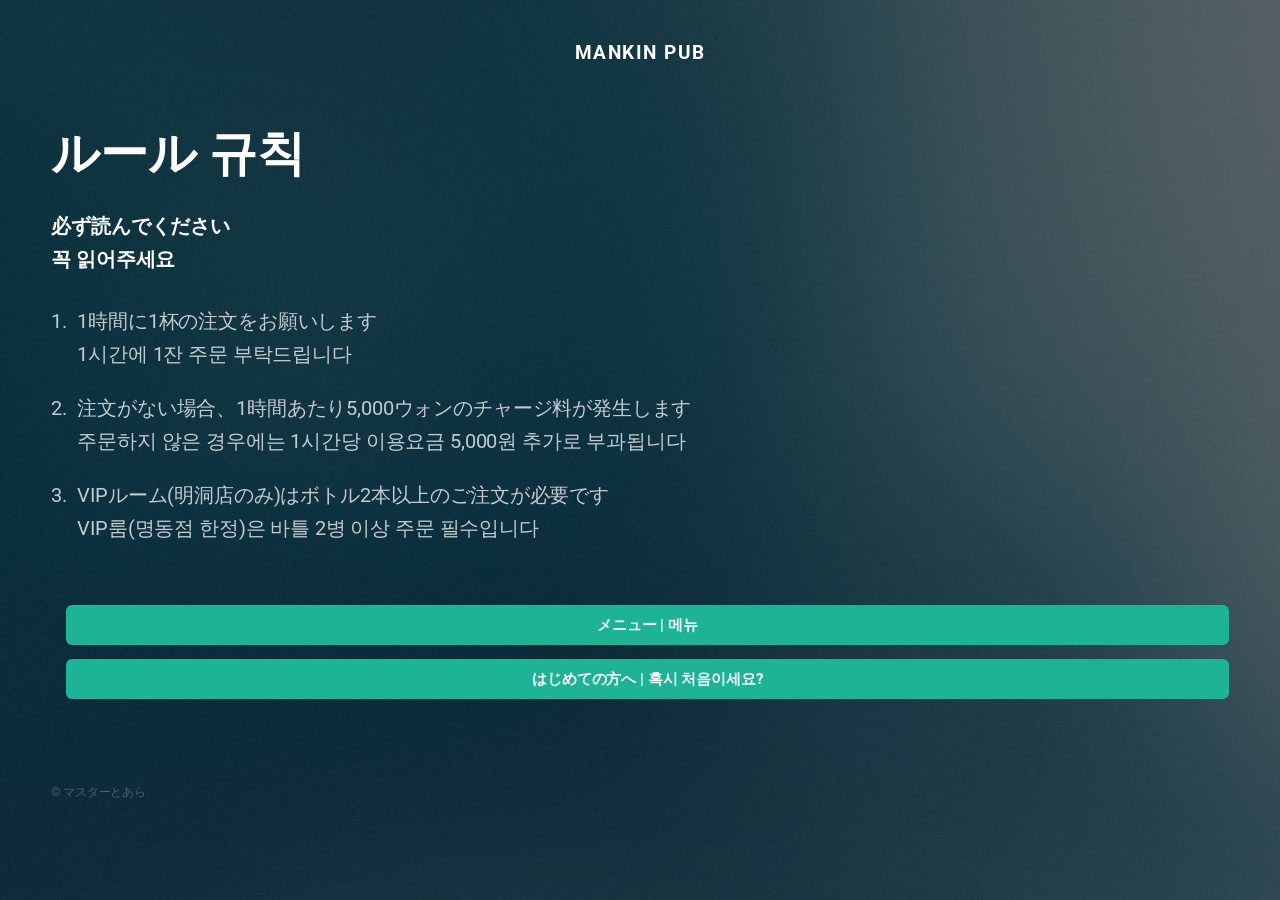
==== commit b3062fc0: "Update menu jump tabs, header titles, line styles and index layout" ====
--- a/index.html
+++ b/index.html
@@ -3,7 +3,10 @@
 	<head>
 		<title>MANKIN</title>
 		<meta charset="utf-8" />
-		<meta name="viewport" content="width=device-width, initial-scale=1, user-scalable=no" />
+		<meta name="viewport" content="width=device-width, initial-scale=1, user-scalable=no, viewport-fit=cover" />
+		<meta name="theme-color" content="#0d161a" />
+		<meta name="apple-mobile-web-app-capable" content="yes" />
+		<meta name="apple-mobile-web-app-status-bar-style" content="black-translucent" />
 		<link rel="stylesheet" href="assets/css/rule.css" />
 		<style>
 			/* 데스크톱: 버튼과 저작권이 겹치지 않도록 푸터를 문서 흐름에 둔다 (모바일은 기존 그대로) */
@@ -13,21 +16,102 @@
 					margin: 3.5em 0 0 0;
 				}
 			}
+
+			/* 규칙 목록: 번호 칸 고정 + 본문 칸 정렬 (2줄째도 번호 아래로 파고들지 않게) */
+			#header .rules {
+				margin: 0 0 1.5em 0;
+				font-size: 1.35em;
+				line-height: 1.65em;
+			}
+			#header .rule {
+				display: flex;
+				align-items: flex-start;
+				gap: 8px;
+			}
+			#header .rule + .rule {
+				margin-top: 1.1em;
+			}
+			#header .rule-num {
+				flex: 0 0 auto;
+				min-width: 18px;
+			}
+			#header .rule-body {
+				flex: 1 1 auto;
+				min-width: 0;
+			}
+			#header .rule-jp {
+				line-break: strict;
+			}
+			#header .rule-kr {
+				word-break: keep-all;
+			}
+
+			/* 모바일: 규칙 글자를 조금 줄이고 줄간격·들여쓰기를 정돈 */
+			@media screen and (max-width: 736px) {
+				#header .rules {
+					font-size: 0.85em;
+					line-height: 1.6em;
+				}
+				#header .rule + .rule {
+					margin-top: 1.15em;
+				}
+			}
+
+			/* 상단 헤더 바 (MANKIN PUB) */
+			.page-topbar { position: relative; width: 100%; max-width: 700px; margin: 0 auto 1.6em; padding: 2px 0 0; text-align: center; }
+			.page-topbar-title { display: inline-block; font-size: 1.32em; font-weight: 700; letter-spacing: 1.5px; line-height: 42px; color: #fff; }
+			/* 화면 최상단 고정 (세로 중앙 본문과 분리) */
+			body > .page-topbar { position: absolute; top: 20px; left: 20px; right: 20px; width: auto; max-width: 700px; margin: 0 auto; padding: 12px 0 0; z-index: 3; }
+		
+			/* iOS 안전영역·배경 꽉 채우기 (상태바/툴바 검은 띠 제거) */
+			html, body { background-color: #0d161a; }
+			body { min-height: 100dvh; }
+			/* 움직이는 배경이 iOS 상태바·주소창 뒤까지 끊김 없이 이어지도록 위아래로 넘겨 깐다 */
+			#bg { position: fixed; top: -80px; bottom: -80px; left: 0; right: 0; width: auto; height: auto; min-height: calc(100lvh + 160px); }
+			#bg > div { position: absolute; top: 0; bottom: 0; left: 0; height: auto; min-height: 100%; width: 150%; }
+			@media screen and (max-width: 736px) {
+				body { padding-top: calc(5em + env(safe-area-inset-top)); padding-bottom: calc(2em + env(safe-area-inset-bottom)); }
+			}
+			@media screen and (min-width: 737px) {
+				body { padding-top: calc(6em + env(safe-area-inset-top)); padding-bottom: calc(4em + env(safe-area-inset-bottom)); }
+			}
 		</style>
 	</head>
 	<body class="is-preload">
+
+		<!-- 상단 헤더 바 -->
+			<div class="page-topbar">
+				<span class="page-topbar-title">MANKIN PUB</span>
+			</div>
 
 		<!-- Header -->
 			<header id="header">
 				<h1>ルール 규칙</h1>
 					<p><b>必ず読んでください<br>
 						꼭 읽어주세요</b></p>
-						<p><div>1. 1時間に1杯の注文をお願いします</div><div>
-						　1시간에 1잔 주문 부탁드립니다</div></p>
-				<p><div>2. 注文がない場合、1時間あたり5,000ウォンのチャージ料が発生します</div><div>
-				　주문하지 않은 경우에는 1시간당 이용요금 5,000원 추가로 부과됩니다</div></p>
-				<p><div>3. VIPルーム(明洞店のみ)はボトル2本以上のご注文が必要です</div><div>
-				　VIP룸(명동점 한정)은 바틀 2병 이상 주문 필수입니다</div></p>
+				<div class="rules">
+					<div class="rule">
+						<span class="rule-num">1.</span>
+						<div class="rule-body">
+							<div class="rule-jp">1時間に1杯の注文をお願いします</div>
+							<div class="rule-kr">1시간에 1잔 주문 부탁드립니다</div>
+						</div>
+					</div>
+					<div class="rule">
+						<span class="rule-num">2.</span>
+						<div class="rule-body">
+							<div class="rule-jp">注文がない場合、1時間あたり5,000ウォンのチャージ料が発生します</div>
+							<div class="rule-kr">주문하지 않은 경우에는 1시간당 이용요금 5,000원 추가로 부과됩니다</div>
+						</div>
+					</div>
+					<div class="rule">
+						<span class="rule-num">3.</span>
+						<div class="rule-body">
+							<div class="rule-jp">VIPルーム(明洞店のみ)はボトル2本以上のご注文が必要です</div>
+							<div class="rule-kr">VIP룸(명동점 한정)은 바틀 2병 이상 주문 필수입니다</div>
+						</div>
+					</div>
+				</div>
 			</header>
 
 <p>
